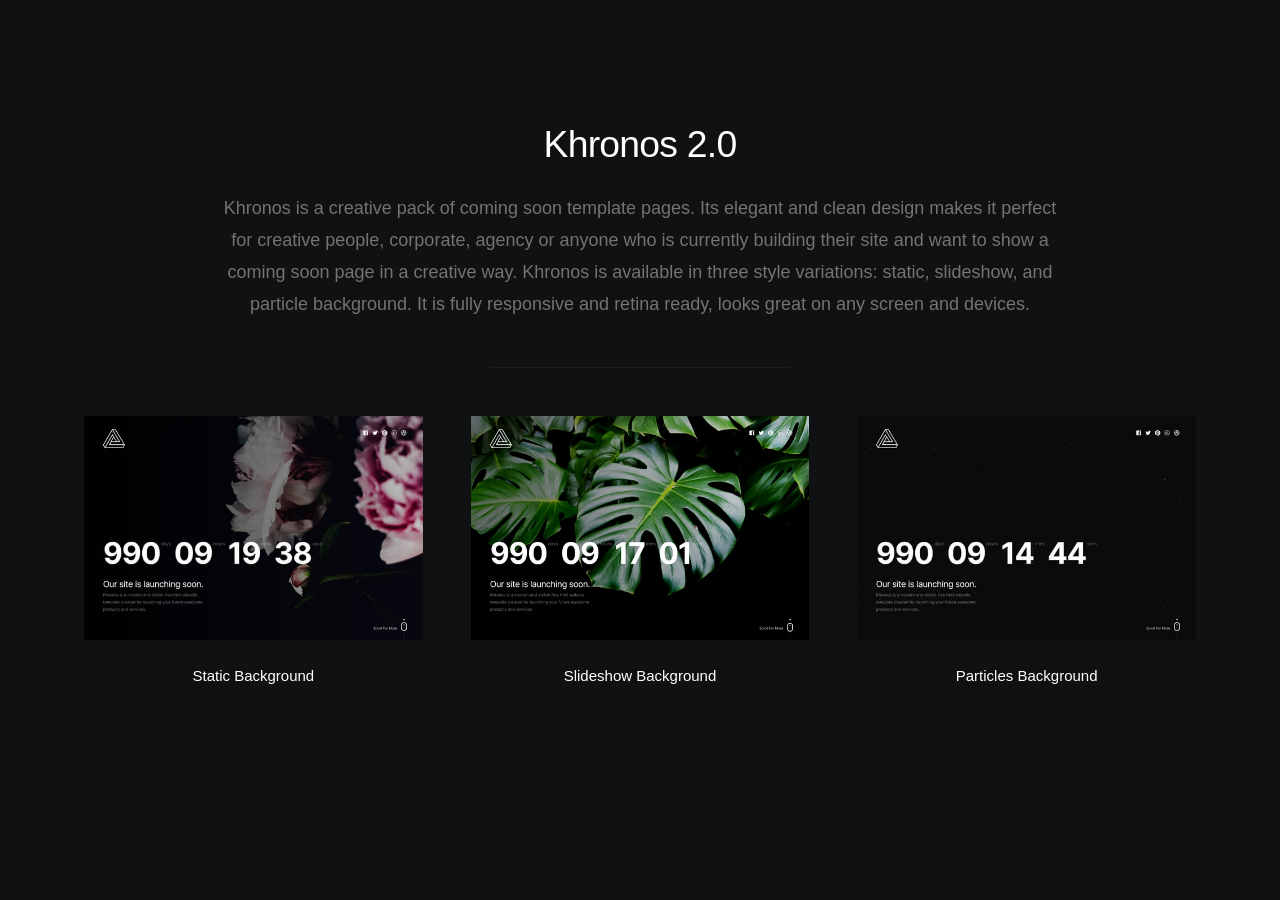
==== public/index.html @ 5540d941 "v0.1" ====
<!DOCTYPE html>
<html lang="en" class="no-js" >
<head>

    <!--- basic page needs
    ================================================== -->
    <meta charset="utf-8">
    <meta name="viewport" content="width=device-width, initial-scale=1">
    <title>Khronos 2.0 - Demo</title>

    <script>
        document.documentElement.classList.remove('no-js');
        document.documentElement.classList.add('js');
    </script>

    <!-- CSS
    ================================================== -->
    <link rel="stylesheet" href="css/demo.css">

    <!-- favicons
    ================================================== -->
    <link rel="apple-touch-icon" sizes="180x180" href="apple-touch-icon.png">
    <link rel="icon" type="image/png" sizes="32x32" href="favicon-32x32.png">
    <link rel="icon" type="image/png" sizes="16x16" href="favicon-16x16.png">
    <link rel="manifest" href="site.webmanifest">

</head>

<body id="top">


    <!-- preloader
    ================================================== -->
    <div id="preloader">
        <div id="loader"></div>
    </div>


    <!-- header 
    ================================================== -->
    <header>
        <div class="row">
            <div class="column lg-12 text-center">

                <h1>Khronos 2.0</h1>

                <p class="lead">
                Khronos is a creative pack of coming soon template pages. Its elegant and clean design makes it
                perfect for creative people, corporate, agency or anyone who is currently building their
                site and want to show a coming soon page in a creative way. Khronos is available in three style 
                variations: static, slideshow, and particle background. It is fully responsive and retina ready, 
                looks great on any screen and devices.
                </p>

            </div>
        </div>
    </header> <!-- end header -->


    <!-- main content
    ================================================== -->
    <main>
        <div class="row block-lg-one-third block-md-one-half block-tab-whole">
           
            <div class="column entry">
                <div class="entry__thumb">
                    <a href="index-static.html" title="static background">
                        <img src="images/demo/khronos-static.jpg" srcset="images/demo/khronos-static.jpg 1x, images/demo/khronos-static@2x.jpg 2x" alt="">
                    </a>
                </div>
                <div class="entry__title">
                    <h3>Static Background</h3>
                </div>
            </div>

            <div class="column entry">
                <div class="entry__thumb">
                    <a href="index-slides.html" title="slideshow background">
                        <img src="images/demo/khronos-slides.jpg" srcset="images/demo/khronos-slides.jpg 1x, images/demo/khronos-slides@2x.jpg 2x" alt="">
                    </a>
                </div>
                <div class="entry__title">
                    <h3>Slideshow Background</h3>
                </div>
            </div>

            <div class="column entry">
                <div class="entry__thumb">
                    <a href="index-particles.html" title="particles background">
                        <img src="images/demo/khronos-particles.jpg" srcset="images/demo/khronos-particles.jpg 1x, images/demo/khronos-particles@2x.jpg 2x" alt="">
                    </a>
                </div>
                <div class="entry__title">
                    <h3>Particles Background</h3>
                </div>
            </div>
            
        </div>
    </main> <!--  end main -->

    <!-- Java Script
    ================================================== -->
    <script>
        
        (function(html) {

            'use strict';

            html.className = html.className.replace(/\bno-js\b/g, '') + 'js';

            const body = document.querySelector('body');
            const preloader = document.querySelector('#preloader');

            if (!preloader) return;

            window.addEventListener('load', function() {

                body.classList.remove('ss-preload');
                body.classList.add('ss-loaded');

                preloader.addEventListener('transitionend', function afterTransition(e) {
                    if (e.target.matches('#preloader'))  {
                        body.classList.add('ss-show');
                        e.target.style.display = 'none';
                        preloader.removeEventListener(e.type, afterTransition);
                    }
                });

            });

        })(document.documentElement);
    
    </script>

</body>

</html>
---- public/css/demo.css ----
/* =================================================================== 
 * Khronos Demo Stylesheet
 * Template Ver. 2.0.0
 * 07-03-2021
 *
 * ------------------------------------------------------------------- */


/* ===================================================================
 * # SETTINGS
 *
 *
 * ------------------------------------------------------------------- */

/* ------------------------------------------------------------------- 
 * ## fonts 
 * ------------------------------------------------------------------- */
@import url("https  ://fonts.googleapis.com/css2?family=Inter:wght@300;400;500;600;700&display=swap");

:root {

    --font-1    : "Inter", sans-serif;

    /* monospace
    */
    --font-mono : Consolas, "Andale Mono", Courier, "Courier New", monospace;
}

/* ------------------------------------------------------------------- 
 * ## colors
 * ------------------------------------------------------------------- */
:root {

    /* color-1(#034E4A)
     * color-2(#A33B20)
     */
    --color-1                       : hsla(177, 93%, 16%, 1);
    --color-2                       : hsla(12, 67%, 38%, 1);

    /* theme color variations
     */
    --color-1-lighter               : hsla(177, 93%, 36%, 1);
    --color-1-light                 : hsla(177, 93%, 26%, 1);
    --color-1-dark                  : hsla(177, 93%, 10%, 1);
    --color-1-darker                : hsla(177, 93%, 5%, 1);
    --color-2-lighter               : hsla(12, 67%, 58%, 1);
    --color-2-light                 : hsla(12, 67%, 48%, 1);
    --color-2-dark                  : hsla(12, 67%, 28%, 1);
    --color-2-darker                : hsla(12, 67%, 18%, 1);

    /* feedback colors
     * color-error(#ffd1d2), color-success(#c8e675), 
     * color-info(#d7ecfb), color-notice(#fff099)
     */
    --color-error                   : hsla(359, 100%, 91%, 1);
    --color-success                 : hsla(76, 69%, 68%, 1);
    --color-info                    : hsla(205, 82%, 91%, 1);
    --color-notice                  : hsla(51, 100%, 80%, 1);
    --color-error-content           : hsla(359, 50%, 50%, 1);
    --color-success-content         : hsla(76, 29%, 28%, 1);
    --color-info-content            : hsla(205, 32%, 31%, 1);
    --color-notice-content          : hsla(51, 30%, 30%, 1);

    /* shades 
     * generated using 
     * Tint & Shade Generator 
     * (https://maketintsandshades.com/)
     */
    --color-black                   : #000000;
    --color-gray-19                 : #020202;
    --color-gray-18                 : #040404;
    --color-gray-17                 : #060607;
    --color-gray-16                 : #080809;
    --color-gray-15                 : #0a0b0b;
    --color-gray-14                 : #0c0d0d;
    --color-gray-13                 : #0e0f0f;
    --color-gray-12                 : #101112;
    --color-gray-11                 : #121314;
    --color-gray-10                 : #141516;
    --color-gray-9                  : #2c2c2d;
    --color-gray-8                  : #434445;
    --color-gray-7                  : #5b5b5c;
    --color-gray-6                  : #727373;
    --color-gray-5                  : #8a8a8b;
    --color-gray-4                  : #a1a1a2;
    --color-gray-3                  : #b9b9b9;
    --color-gray-2                  : #d0d0d0;
    --color-gray-1                  : #e8e8e8;
    --color-white                   : #ffffff;

    /* text
     */
    --color-text                    : var(--color-gray-12);
    --color-text-dark               : var(--color-black);
    --color-text-light              : var(--color-gray-8);
    --color-placeholder             : var(--color-gray-7);

    /* buttons
     */
    --color-btn                     : var(--color-gray-1);
    --color-btn-text                : var(--color-black);
    --color-btn-hover               : var(--color-gray-2);
    --color-btn-hover-text          : var(--color-black);
    --color-btn-primary             : var(--color-1);
    --color-btn-primary-text        : var(--color-white);
    --color-btn-primary-hover       : var(--color-black);
    --color-btn-primary-hover-text  : var(--color-white);
    --color-btn-stroke              : var(--color-black);
    --color-btn-stroke-text         : var(--color-black);
    --color-btn-stroke-hover        : var(--color-black);
    --color-btn-stroke-hover-text   : var(--color-white);

    /* preloader
     */
    --color-preloader-bg            : var(--color-gray-12);
    --color-loader                  : white;
    --color-loader-light            : rgba(255, 255, 255, 0.1);

    /* others
     */
    --color-body                    : var(--color-white);
    --color-border                  : rgba(0, 0, 0, .08);
    --border-radius                 : 3px;
}

/* ------------------------------------------------------------------- 
 * ## spacing and typescale
 * ------------------------------------------------------------------- */
:root {

    /* spacing
     * base font size: 18px 
     * vertical space unit : 32px
     */
    --base-size         : 62.5%;
    --multiplier        : 1;
    --base-font-size    : calc(1.8rem * var(--multiplier));
    --space             : calc(3.2rem * var(--multiplier));

    /* vertical spacing 
     */
    --vspace-0_125      : calc(0.125 * var(--space));
    --vspace-0_25       : calc(0.25 * var(--space));
    --vspace-0_375      : calc(0.375 * var(--space));
    --vspace-0_5        : calc(0.5 * var(--space));
    --vspace-0_625      : calc(0.625 * var(--space));
    --vspace-0_75       : calc(0.75 * var(--space));
    --vspace-0_875      : calc(0.875 * var(--space));
    --vspace-1          : calc(var(--space));
    --vspace-1_25       : calc(1.25 * var(--space));
    --vspace-1_5        : calc(1.5 * var(--space));
    --vspace-1_75       : calc(1.75 * var(--space));
    --vspace-2          : calc(2 * var(--space));
    --vspace-2_5        : calc(2.5 * var(--space));
    --vspace-3          : calc(3 * var(--space));
    --vspace-3_5        : calc(3.5 * var(--space));
    --vspace-4          : calc(4 * var(--space));
    --vspace-4_5        : calc(4.5 * var(--space));
    --vspace-5          : calc(5 * var(--space));

    /* type scale
     * ratio 1          :2 | base: 18px
     * -------------------------------------------------------
     *
     * --text-display-3 = (77.40px)
     * --text-display-2 = (64.50px)
     * --text-display-1 = (53.75px)
     * --text-xxxl      = (44.79px)
     * --text-xxl       = (37.32px)
     * --text-xl        = (31.10px)
     * --text-lg        = (25.92px)
     * --text-md        = (21.60px)
     * --text-size      = (18.00px) BASE
     * --text-sm        = (15.00px)
     * --text-xs        = (12.50px)
     *
     * ---------------------------------------------------------
     */
    --text-scale-ratio  : 1.2;
    --text-size         : var(--base-font-size);
    --text-xs           : calc((var(--text-size) / var(--text-scale-ratio)) / var(--text-scale-ratio));
    --text-sm           : calc(var(--text-xs) * var(--text-scale-ratio));
    --text-md           : calc(var(--text-sm) * var(--text-scale-ratio) * var(--text-scale-ratio));
    --text-lg           : calc(var(--text-md) * var(--text-scale-ratio));
    --text-xl           : calc(var(--text-lg) * var(--text-scale-ratio));
    --text-xxl          : calc(var(--text-xl) * var(--text-scale-ratio));
    --text-xxxl         : calc(var(--text-xxl) * var(--text-scale-ratio));
    --text-display-1    : calc(var(--text-xxxl) * var(--text-scale-ratio));
    --text-display-2    : calc(var(--text-display-1) * var(--text-scale-ratio));
    --text-display-3    : calc(var(--text-display-2) * var(--text-scale-ratio));

    /* default button height
     */
    --vspace-btn        : var(--vspace-2);
}

/* on mobile devices below 600px, change the value of '--multiplier' 
 * to adjust the values of base font size and vertical space unit.
 */
@media screen and (max-width: 600px) {
    :root {
        --multiplier : .9375;
    }
}

/* ------------------------------------------------------------------- 
 * ## grid variables
 * ------------------------------------------------------------------- */
:root {
    /* widths for rows and containers
     */
    --width-full     : 100%;
    --width-max      : 1200px;
    --width-wide     : 1400px;
    --width-wider    : 1600px;
    --width-widest   : 1800px;
    --width-narrow   : 1000px;
    --width-narrower : 800px;
    --width-grid-max : var(--width-max);
    /* gutter
     */
    --gutter         : 2.4rem;
}

/* on medium screen devices
 */
@media screen and (max-width: 1200px) {
    :root {
        --gutter : 2rem;
    }
}

/* on mobile devices
 */
@media screen and (max-width: 600px) {
    :root {
        --gutter : 1rem;
    }
}

/* ====================================================================
 * # NORMALIZE
 *
 *
 * --------------------------------------------------------------------
 * normalize.css v8.0.1 | MIT License |
 * github.com/necolas/normalize.css
 * -------------------------------------------------------------------- */
html {
    line-height              : 1.15;
    -webkit-text-size-adjust : 100%;
}

body {
    margin : 0;
}

main {
    display : block;
}

h1 {
    font-size : 2em;
    margin    : 0.67em 0;
}

hr {
    box-sizing : content-box;
    height     : 0;
    overflow   : visible;
}

pre {
    font-family : monospace, monospace;
    font-size   : 1em;
}

a {
    background-color : transparent;
}

abbr[title] {
    border-bottom   : none;
    text-decoration : underline;
    text-decoration : underline dotted;
}

b,
strong {
    font-weight : bolder;
}

code,
kbd,
samp {
    font-family : monospace, monospace;
    font-size   : 1em;
}

small {
    font-size : 80%;
}

sub,
sup {
    font-size      : 75%;
    line-height    : 0;
    position       : relative;
    vertical-align : baseline;
}

sub {
    bottom : -0.25em;
}

sup {
    top : -0.5em;
}

img {
    border-style : none;
}

button,
input,
optgroup,
select,
textarea {
    font-family : inherit;
    font-size   : 100%;
    line-height : 1.15;
    margin      : 0;
}

button,
input {
    overflow : visible;
}

button,
select {
    text-transform : none;
}

button,
[type="button"],
[type="reset"],
[type="submit"] {
    -webkit-appearance : button;
}

button::-moz-focus-inner,
[type="button"]::-moz-focus-inner,
[type="reset"]::-moz-focus-inner,
[type="submit"]::-moz-focus-inner {
    border-style : none;
    padding      : 0;
}

button:-moz-focusring,
[type="button"]:-moz-focusring,
[type="reset"]:-moz-focusring,
[type="submit"]:-moz-focusring {
    outline : 1px dotted ButtonText;
}

fieldset {
    padding : 0.35em 0.75em 0.625em;
}

legend {
    box-sizing  : border-box;
    color       : inherit;
    display     : table;
    max-width   : 100%;
    padding     : 0;
    white-space : normal;
}

progress {
    vertical-align : baseline;
}

textarea {
    overflow : auto;
}

[type="checkbox"],
[type="radio"] {
    box-sizing : border-box;
    padding    : 0;
}

[type="number"]::-webkit-inner-spin-button,
[type="number"]::-webkit-outer-spin-button {
    height : auto;
}

[type="search"] {
    -webkit-appearance : textfield;
    outline-offset     : -2px;
}

[type="search"]::-webkit-search-decoration {
    -webkit-appearance : none;
}

::-webkit-file-upload-button {
    -webkit-appearance : button;
    font               : inherit;
}

details {
    display : block;
}

summary {
    display : list-item;
}

template {
    display : none;
}

[hidden] {
    display : none;
}



/* ===================================================================
 * # BASE SETUP
 *
 *
 * ------------------------------------------------------------------- */
html {
    font-size  : var(--base-size);
    box-sizing : border-box;
}

*,
*::before,
*::after {
    box-sizing : inherit;
}

html,
body {
    height : 100%;
}

body {
    background-color            : var(--color-body);
    -webkit-overflow-scrolling  : touch;
    -webkit-text-size-adjust    : 100%;
    -webkit-tap-highlight-color : rgba(0, 0, 0, 0);
    -webkit-font-smoothing      : antialiased;
    -moz-osx-font-smoothing     : grayscale;
}

p {
    font-size      : inherit;
    text-rendering : optimizeLegibility;
}

a {
    text-decoration : none;
}

svg,
img,
video {
    max-width : 100%;
    height    : auto;
}

pre {
    overflow : auto;
}

div,
dl,
dt,
dd,
ul,
ol,
li,
h1,
h2,
h3,
h4,
h5,
h6,
pre,
form,
p,
blockquote,
th,
td {
    margin  : 0;
    padding : 0;
}

input[type="email"],
input[type="number"],
input[type="search"],
input[type="text"],
input[type="tel"],
input[type="url"],
input[type="password"],
textarea {
    -webkit-appearance : none;
    -moz-appearance    : none;
    appearance         : none;
}



/* ===================================================================
 * # GRID v4.0.0
 *
 *
 *   -----------------------------------------------------------------
 * - Grid breakpoints are based on MAXIMUM WIDTH media queries, 
 *   meaning they apply to that one breakpoint and ALL THOSE BELOW IT.
 * - Grid columns without a specified width will automatically layout 
 *   as equal width columns.
 *
 * - BLOCK GRID columns(columns inside BLOCK GRID containers) are 
 *   equally-sized columns define at parent/row level. 
 *   A BLOCK GRID container's class attribute value begins with "block-".
 *
 * ------------------------------------------------------------------- */
/* row 
 */
.row {
    width     : 92%;
    max-width : var(--width-grid-max);
    margin    : 0 auto;
    display   : flex;
    flex-flow : row wrap;
}

.row .row {
    width        : auto;
    max-width    : none;
    margin-left  : calc(var(--gutter) * -1);
    margin-right : calc(var(--gutter) * -1);
}

/* column
 */
.column {
    display : block;
    flex    : 1 1 0%;
    padding : 0 var(--gutter);
}

.collapse>.column,
.column.collapse {
    padding : 0;
}

/* row utility classes
 */
.row.row-wrap {
    flex-wrap : wrap;
}

.row.row-nowrap {
    flex-wrap : nowrap;
}

.row.row-y-top {
    align-items : flex-start;
}

.row.row-y-bottom {
    align-items : flex-end;
}

.row.row-y-center {
    align-items : center;
}

.row.row-stretch {
    align-items : stretch;
}

.row.row-baseline {
    align-items : baseline;
}

.row.row-x-left {
    justify-content : flex-start;
}

.row.row-x-right {
    justify-content : flex-end;
}

.row.row-x-center {
    justify-content : center;
}

/* --------------------------------------------------------------------
 * ## large screen devices 
 * -------------------------------------------------------------------- */
.lg-1 {
    flex  : none;
    width : 8.33333%;
}

.lg-2 {
    flex  : none;
    width : 16.66667%;
}

.lg-3 {
    flex  : none;
    width : 25%;
}

.lg-4 {
    flex  : none;
    width : 33.33333%;
}

.lg-5 {
    flex  : none;
    width : 41.66667%;
}

.lg-6 {
    flex  : none;
    width : 50%;
}

.lg-7 {
    flex  : none;
    width : 58.33333%;
}

.lg-8 {
    flex  : none;
    width : 66.66667%;
}

.lg-9 {
    flex  : none;
    width : 75%;
}

.lg-10 {
    flex  : none;
    width : 83.33333%;
}

.lg-11 {
    flex  : none;
    width : 91.66667%;
}

.lg-12 {
    flex  : none;
    width : 100%;
}

.block-lg-one-eight>.column {
    flex  : none;
    width : 12.5%;
}

.block-lg-one-sixth>.column {
    flex  : none;
    width : 16.66667%;
}

.block-lg-one-fifth>.column {
    flex  : none;
    width : 20%;
}

.block-lg-one-fourth>.column {
    flex  : none;
    width : 25%;
}

.block-lg-one-third>.column {
    flex  : none;
    width : 33.33333%;
}

.block-lg-one-half>.column {
    flex  : none;
    width : 50%;
}

.block-lg-whole>.column {
    flex  : none;
    width : 100%;
}

/* --------------------------------------------------------------------
 * ## medium screen devices 
 * -------------------------------------------------------------------- */
@media screen and (max-width: 1200px) {
    .md-1 {
        flex  : none;
        width : 8.33333%;
    }

    .md-2 {
        flex  : none;
        width : 16.66667%;
    }

    .md-3 {
        flex  : none;
        width : 25%;
    }

    .md-4 {
        flex  : none;
        width : 33.33333%;
    }

    .md-5 {
        flex  : none;
        width : 41.66667%;
    }

    .md-6 {
        flex  : none;
        width : 50%;
    }

    .md-7 {
        flex  : none;
        width : 58.33333%;
    }

    .md-8 {
        flex  : none;
        width : 66.66667%;
    }

    .md-9 {
        flex  : none;
        width : 75%;
    }

    .md-10 {
        flex  : none;
        width : 83.33333%;
    }

    .md-11 {
        flex  : none;
        width : 91.66667%;
    }

    .md-12 {
        flex  : none;
        width : 100%;
    }

    .block-md-one-eight>.column {
        flex  : none;
        width : 12.5%;
    }

    .block-md-one-sixth>.column {
        flex  : none;
        width : 16.66667%;
    }

    .block-md-one-fifth>.column {
        flex  : none;
        width : 20%;
    }

    .block-md-one-fourth>.column {
        flex  : none;
        width : 25%;
    }

    .block-md-one-third>.column {
        flex  : none;
        width : 33.33333%;
    }

    .block-md-one-half>.column {
        flex  : none;
        width : 50%;
    }

    .block-md-whole>.column {
        flex  : none;
        width : 100%;
    }

    .hide-on-md {
        display : none;
    }
}

/* --------------------------------------------------------------------
 * ## tablet devices 
 * -------------------------------------------------------------------- */
@media screen and (max-width: 800px) {
    .tab-1 {
        flex  : none;
        width : 8.33333%;
    }

    .tab-2 {
        flex  : none;
        width : 16.66667%;
    }

    .tab-3 {
        flex  : none;
        width : 25%;
    }

    .tab-4 {
        flex  : none;
        width : 33.33333%;
    }

    .tab-5 {
        flex  : none;
        width : 41.66667%;
    }

    .tab-6 {
        flex  : none;
        width : 50%;
    }

    .tab-7 {
        flex  : none;
        width : 58.33333%;
    }

    .tab-8 {
        flex  : none;
        width : 66.66667%;
    }

    .tab-9 {
        flex  : none;
        width : 75%;
    }

    .tab-10 {
        flex  : none;
        width : 83.33333%;
    }

    .tab-11 {
        flex  : none;
        width : 91.66667%;
    }

    .tab-12 {
        flex  : none;
        width : 100%;
    }

    .block-tab-one-eight>.column {
        flex  : none;
        width : 12.5%;
    }

    .block-tab-one-sixth>.column {
        flex  : none;
        width : 16.66667%;
    }

    .block-tab-one-fifth>.column {
        flex  : none;
        width : 20%;
    }

    .block-tab-one-fourth>.column {
        flex  : none;
        width : 25%;
    }

    .block-tab-one-third>.column {
        flex  : none;
        width : 33.33333%;
    }

    .block-tab-one-half>.column {
        flex  : none;
        width : 50%;
    }

    .block-tab-whole>.column {
        flex  : none;
        width : 100%;
    }

    .hide-on-tab {
        display : none;
    }
}

/* --------------------------------------------------------------------
 * ## mobile devices 
 * -------------------------------------------------------------------- */
@media screen and (max-width: 600px) {
    .row {
        width         : 100%;
        padding-left  : 6vw;
        padding-right : 6vw;
    }

    .row .row {
        padding-left  : 0;
        padding-right : 0;
    }

    .mob-1 {
        flex  : none;
        width : 8.33333%;
    }

    .mob-2 {
        flex  : none;
        width : 16.66667%;
    }

    .mob-3 {
        flex  : none;
        width : 25%;
    }

    .mob-4 {
        flex  : none;
        width : 33.33333%;
    }

    .mob-5 {
        flex  : none;
        width : 41.66667%;
    }

    .mob-6 {
        flex  : none;
        width : 50%;
    }

    .mob-7 {
        flex  : none;
        width : 58.33333%;
    }

    .mob-8 {
        flex  : none;
        width : 66.66667%;
    }

    .mob-9 {
        flex  : none;
        width : 75%;
    }

    .mob-10 {
        flex  : none;
        width : 83.33333%;
    }

    .mob-11 {
        flex  : none;
        width : 91.66667%;
    }

    .mob-12 {
        flex  : none;
        width : 100%;
    }

    .block-mob-one-eight>.column {
        flex  : none;
        width : 12.5%;
    }

    .block-mob-one-sixth>.column {
        flex  : none;
        width : 16.66667%;
    }

    .block-mob-one-fifth>.column {
        flex  : none;
        width : 20%;
    }

    .block-mob-one-fourth>.column {
        flex  : none;
        width : 25%;
    }

    .block-mob-one-third>.column {
        flex  : none;
        width : 33.33333%;
    }

    .block-mob-one-half>.column {
        flex  : none;
        width : 50%;
    }

    .block-mob-whole>.column {
        flex  : none;
        width : 100%;
    }

    .hide-on-mob {
        display : none;
    }
}

/* --------------------------------------------------------------------
 * ## small screen devices 
 * --------------------------------------------------------------------*/

/* stack columns on small screen devices
 */
@media screen and (max-width: 400px) {
    .row .row {
        margin-left  : 0;
        margin-right : 0;
    }

    .block-stack>.column,
    .column {
        flex         : none;
        width        : 100%;
        margin-left  : 0;
        margin-right : 0;
        padding      : 0;
    }

    .hide-on-sm {
        display : none;
    }
}

/* --------------------------------------------------------------------
 * ## additional column stackpoints 
 * -------------------------------------------------------------------- */
@media screen and (max-width: 1000px) {

    .stack-on-1000,
    .block-stack-on-1000>.column {
        flex         : none;
        width        : 100%;
        margin-left  : 0;
        margin-right : 0;
    }
}

@media screen and (max-width: 700px) {

    .stack-on-700,
    .block-stack-on-700>.column {
        flex         : none;
        width        : 100%;
        margin-left  : 0;
        margin-right : 0;
    }
}

@media screen and (max-width: 550px) {

    .stack-on-550,
    .block-stack-on-550>.column {
        flex         : none;
        width        : 100%;
        margin-left  : 0;
        margin-right : 0;
    }
}



/* ===================================================================
 * # UTILITY CLASSES
 *
 *
 * ------------------------------------------------------------------- */

/* flex item alignment classes
 */
.u-flexitem-center {
    margin     : auto;
    align-self : center;
}

.u-flexitem-left {
    margin-right : auto;
    align-self   : center;
}

.u-flexitem-right {
    margin-left : auto;
    align-self  : center;
}

.u-flexitem-x-center {
    margin-right : auto;
    margin-left  : auto;
}

.u-flexitem-x-left {
    margin-right : auto;
}

.u-flexitem-x-right {
    margin-left : auto;
}

.u-flexitem-y-center {
    align-self : center;
}

.u-flexitem-y-top {
    align-self : flex-start;
}

.u-flexitem-y-bottom {
    align-self : flex-end;
}

/* misc helper classes
 */
.u-clearfix:after {
    content : "";
    display : table;
    clear   : both;
}

.u-hidden {
    display : none;
}

.u-invisible {
    visibility : hidden;
}

.u-antialiased {
    -webkit-font-smoothing  : antialiased;
    -moz-osx-font-smoothing : grayscale;
}

.u-overflow-hidden {
    overflow : hidden;
}

.u-remove-top {
    margin-top : 0;
}

.u-remove-bottom {
    margin-bottom : 0;
}

.u-add-half-bottom {
    margin-bottom : var(--vspace-0_5);
}

.u-add-bottom {
    margin-bottom : var(--vspace-1);
}

.u-no-border {
    border : none;
}

.u-fullwidth {
    width : 100%;
}

.u-pull-left {
    float : left;
}

.u-pull-right {
    float : right;
}



/* =================================================================== 
 * # PRELOADER
 * 
 * 
 * -------------------------------------------------------------------
 * - markup:
 *
 * <div id="preloader">
 *    <div id="loader"></div>
 * </div>
 *
 * ------------------------------------------------------------------- */
#preloader {
    position        : fixed;
    display         : flex;
    flex-flow       : row wrap;
    justify-content : center;
    align-items     : center;
    background      : var(--color-preloader-bg);
    z-index         : 500;
    height          : 100vh;
    width           : 100%;
    opacity         : 1;
    pointer-events  : none;
}

.no-js #preloader {
    display : none;
}

#loader {
    width   : var(--vspace-1_5);
    height  : var(--vspace-1_5);
    padding : 0;
    opacity : 1;
}

#loader::before {
    content           : "";
    border-top        : 4px solid var(--color-loader-light);
    border-right      : 4px solid var(--color-loader-light);
    border-bottom     : 4px solid var(--color-loader-light);
    border-left       : 4px solid var(--color-loader);
    -webkit-animation : load 1.1s infinite linear;
    animation         : load 1.1s infinite linear;
    display           : block;
    border-radius     : 50%;
    width             : 100%;
    height            : 100%;
}

@-webkit-keyframes load {
    0% {
        -webkit-transform : rotate(0deg);
        transform         : rotate(0deg);
    }

    100% {
        -webkit-transform : rotate(360deg);
        transform         : rotate(360deg);
    }
}

@keyframes load {
    0% {
        transform : rotate(0deg);
    }

    100% {
        transform : rotate(360deg);
    }
}

/* ------------------------------------------------------------------- 
 * ## page loaded
 * ------------------------------------------------------------------- */
.ss-loaded #preloader {
    opacity    : 0;
    visibility : hidden;
    transition : all .6s .9s ease-in-out;
}

.ss-loaded #preloader #loader {
    opacity    : 0;
    transition : opacity .6s ease-in-out;
}



/* ===================================================================
 * # TYPOGRAPHY
 *
 *
 * ------------------------------------------------------------------- */
body {
    font-family      : var(--font-1);
    font-size        : var(--base-font-size);
    font-weight      : 400;
    line-height      : var(--vspace-1);
    background-color : var(--color-preloader-bg);
    color            : var(--color-gray-6);
}

/* links
 */
a {
    color      : white;
    transition : all 0.3s ease-in-out;
}

a:focus,
a:hover,
a:active {
    color : var(--color-3-light);
}

a:hover,
a:active {
    outline : 0;
}

/* headings
 */
h1,
h2,
h3,
h4,
h5,
h6,
.h1,
.h2,
.h3,
.h4,
.h5,
.h6 {
    font-family            : var(--font-1);
    font-weight            : 500;
    color                  : white;
    font-variant-ligatures : common-ligatures;
    text-rendering         : optimizeLegibility;
}

h1,
.h1 {
    margin-top    : var(--vspace-2_5);
    margin-bottom : var(--vspace-0_75);
}

h2,
.h2,
h3,
.h3,
h4,
.h4 {
    margin-top    : var(--vspace-2);
    margin-bottom : var(--vspace-0_5);
}

h5,
.h5,
h6,
.h6 {
    margin-top    : var(--vspace-1_5);
    margin-bottom : var(--vspace-0_5);
}

h1,
.h1 {
    font-size      : var(--text-display-1);
    line-height    : var(--vspace-2);
    letter-spacing : -.02em;
}

@media screen and (max-width: 500px) {

    h1,
    .h1 {
        font-size   : var(--text-xxxl);
        line-height : calc(1.625 * var(--space));
    }
}

h2,
.h2 {
    font-size      : var(--text-xxl);
    line-height    : var(--vspace-1_5);
    letter-spacing : -.02em;
}

h3,
.h3 {
    font-size   : var(--text-xl);
    line-height : var(--vspace-1_25);
}

h4,
.h4 {
    font-size   : var(--text-lg);
    line-height : var(--vspace-1);
}

h5,
.h5 {
    font-size   : var(--text-md);
    line-height : var(--vspace-0_875);
}

h6,
.h6 {
    font-family    : var(--font-1);
    font-size      : var(--text-sm);
    line-height    : var(--vspace-0_75);
    text-transform : uppercase;
    letter-spacing : .35rem;
}

/* emphasis, italic,
 * strong, bold and small text
 */
em,
i,
strong,
b {
    font-size   : inherit;
    line-height : inherit;
}

em,
i {
    font-style : italic;
}

strong,
b {
    font-weight : 600;
}

small {
    font-size   : 75%;
    font-weight : 400;
    line-height : var(--vspace-0_5);
}



/* ===================================================================
 * #LAYOUT
 *
 *
 * ------------------------------------------------------------------- */

/* header
 */
header {
    padding       : var(--vspace-1_25) 0 var(--vspace-1_5);
    margin-bottom : var(--vspace-1_5);
    text-align    : center;
    position      : relative;
}

header::after {
    content    : "";
    width      : 300px;
    height     : 1px;
    background : rgba(255, 255, 255, 0.05);
    transform  : translateX(-50%);
    position   : absolute;
    bottom     : 0;
    left       : 50%;
}

header .row {
    max-width : 900px;
}

@media screen and (max-width: 1200px) {
    header .row {
        max-width : 700px;
    }
}

header h1 {
    font-family   : var(--font-3);
    font-size     : var(--text-xxl);
    line-height   : var(--vspace-1_5);
    margin-bottom : var(--vspace-0_75);
}

/* responsive:
 * header 
 */
@media screen and (max-width: 600px) {
    header::after {
        width : 150px;
    }

    header h1 {
        font-size   : var(--text-xl);
        line-height : var(--vspace-1_25);
    }
}

/* main
 */
main {
    text-align     : center;
    padding-bottom : var(--vspace-2_5);
}

main .row {
    max-width : 1160px;
}

main .column {
    margin-bottom : var(--vspace-1);
}

main .entry__thumb {
    position : relative;
    overflow : hidden;
}

main .entry__thumb a {
    display : block;
}

main .entry__thumb a img {
    vertical-align : bottom;
}

main .entry__thumb a::before {
    z-index    : 1;
    content    : "";
    display    : block;
    background : rgba(0, 0, 0, 0.8);
    opacity    : 0;
    visibility : hidden;
    position   : absolute;
    top        : 0;
    left       : 0;
    right      : 0;
    bottom     : 0;
    width      : 100%;
    height     : 100%;
    transition : all .3s;
}

main .entry__thumb a::after {
    content        : "...";
    font-family    : var(--font-1);
    font-weight    : 300;
    font-size      : var(--text-md);
    z-index        : 1;
    display        : block;
    height         : 30px;
    width          : 30px;
    letter-spacing : -1px;
    line-height    : 30px;
    margin-left    : -15px;
    margin-top     : -30px;
    position       : absolute;
    left           : 50%;
    top            : 50%;
    text-align     : center;
    color          : white;
    opacity        : 0;
    visibility     : hidden;
    transform      : scale(0.5);
    transition     : all .3s;
}

main .entry__thumb:hover a::before {
    opacity    : 1;
    visibility : visible;
}

main .entry__thumb:hover a::after {
    opacity    : 1;
    visibility : visible;
    transform  : scale(1);
}

main .entry__title {
    padding-top : var(--vspace-0_75);
}

main .entry__title h3 {
    font-size   : var(--text-sm);
    line-height : var(--vspace-0_75);
    margin-top  : 0;
}

/* responsive:
 * main
 */
@media screen and (max-width: 1200px) {
    main .row {
        max-width : 900px;
    }
}

@media screen and (max-width: 800px) {
    main .row {
        max-width : 500px;
    }
}
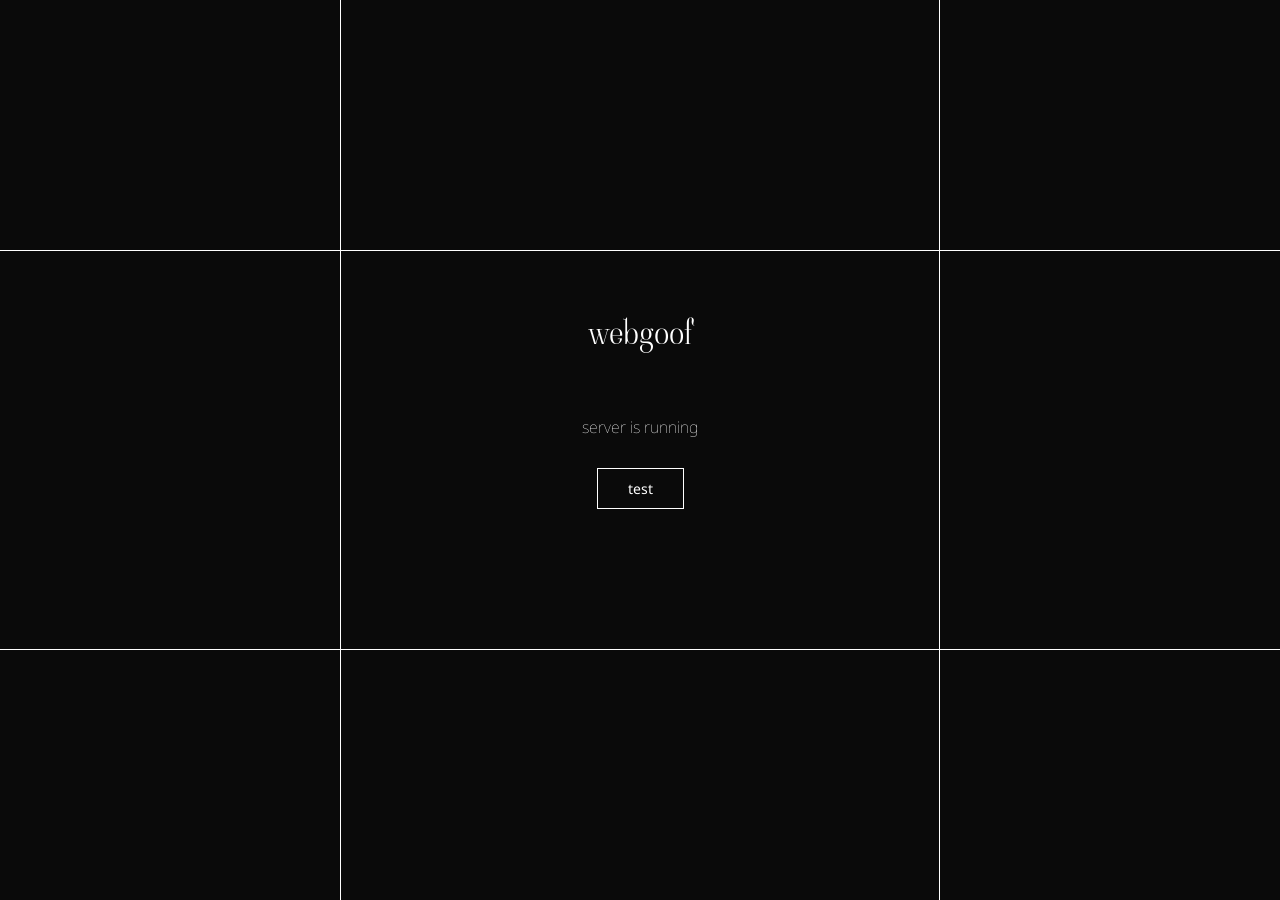
==== commit 6f87b57d: "use actually non-copyrighted material" ====
--- a/public/index.html
+++ b/public/index.html
@@ -1,137 +1,30 @@
 <!DOCTYPE html>
-<html lang="en" class="no-js" >
+<html lang="en">
+
+<link href="https://fonts.googleapis.com/css2?family=Viaoda+Libre&family=Noto+Sans:wght@300;400&display=swap" rel="stylesheet">
 <head>
-
-    <!--- basic page needs
-    ================================================== -->
-    <meta charset="utf-8">
-    <meta name="viewport" content="width=device-width, initial-scale=1">
-    <title>Khronos 2.0 - Demo</title>
-
-    <script>
-        document.documentElement.classList.remove('no-js');
-        document.documentElement.classList.add('js');
-    </script>
-
-    <!-- CSS
-    ================================================== -->
-    <link rel="stylesheet" href="css/demo.css">
-
-    <!-- favicons
-    ================================================== -->
-    <link rel="apple-touch-icon" sizes="180x180" href="apple-touch-icon.png">
-    <link rel="icon" type="image/png" sizes="32x32" href="favicon-32x32.png">
-    <link rel="icon" type="image/png" sizes="16x16" href="favicon-16x16.png">
-    <link rel="manifest" href="site.webmanifest">
-
+    <meta charset="UTF-8">
+    <meta name="viewport" content="width=device-width, initial-scale=1.0">
+    <title>webgoof</title>
+    <link rel="stylesheet" href="css/style.css">
 </head>
-
-<body id="top">
-
-
-    <!-- preloader
-    ================================================== -->
-    <div id="preloader">
-        <div id="loader"></div>
+<body>
+    <div class="page">
+        <header>
+            <h1>webgoof</h1>
+        </header>
+        <main>
+            <p>server is running</p>
+            <button id="testBtn">test</button>
+            <p id="message"></p>
+        </main>
     </div>
-
-
-    <!-- header 
-    ================================================== -->
-    <header>
-        <div class="row">
-            <div class="column lg-12 text-center">
-
-                <h1>Khronos 2.0</h1>
-
-                <p class="lead">
-                Khronos is a creative pack of coming soon template pages. Its elegant and clean design makes it
-                perfect for creative people, corporate, agency or anyone who is currently building their
-                site and want to show a coming soon page in a creative way. Khronos is available in three style 
-                variations: static, slideshow, and particle background. It is fully responsive and retina ready, 
-                looks great on any screen and devices.
-                </p>
-
-            </div>
-        </div>
-    </header> <!-- end header -->
-
-
-    <!-- main content
-    ================================================== -->
-    <main>
-        <div class="row block-lg-one-third block-md-one-half block-tab-whole">
-           
-            <div class="column entry">
-                <div class="entry__thumb">
-                    <a href="index-static.html" title="static background">
-                        <img src="images/demo/khronos-static.jpg" srcset="images/demo/khronos-static.jpg 1x, images/demo/khronos-static@2x.jpg 2x" alt="">
-                    </a>
-                </div>
-                <div class="entry__title">
-                    <h3>Static Background</h3>
-                </div>
-            </div>
-
-            <div class="column entry">
-                <div class="entry__thumb">
-                    <a href="index-slides.html" title="slideshow background">
-                        <img src="images/demo/khronos-slides.jpg" srcset="images/demo/khronos-slides.jpg 1x, images/demo/khronos-slides@2x.jpg 2x" alt="">
-                    </a>
-                </div>
-                <div class="entry__title">
-                    <h3>Slideshow Background</h3>
-                </div>
-            </div>
-
-            <div class="column entry">
-                <div class="entry__thumb">
-                    <a href="index-particles.html" title="particles background">
-                        <img src="images/demo/khronos-particles.jpg" srcset="images/demo/khronos-particles.jpg 1x, images/demo/khronos-particles@2x.jpg 2x" alt="">
-                    </a>
-                </div>
-                <div class="entry__title">
-                    <h3>Particles Background</h3>
-                </div>
-            </div>
-            
-        </div>
-    </main> <!--  end main -->
-
-    <!-- Java Script
-    ================================================== -->
-    <script>
-        
-        (function(html) {
-
-            'use strict';
-
-            html.className = html.className.replace(/\bno-js\b/g, '') + 'js';
-
-            const body = document.querySelector('body');
-            const preloader = document.querySelector('#preloader');
-
-            if (!preloader) return;
-
-            window.addEventListener('load', function() {
-
-                body.classList.remove('ss-preload');
-                body.classList.add('ss-loaded');
-
-                preloader.addEventListener('transitionend', function afterTransition(e) {
-                    if (e.target.matches('#preloader'))  {
-                        body.classList.add('ss-show');
-                        e.target.style.display = 'none';
-                        preloader.removeEventListener(e.type, afterTransition);
-                    }
-                });
-
-            });
-
-        })(document.documentElement);
-    
-    </script>
-
+    <div class="lines">
+        <div class="line-top"></div>
+        <div class="line-bottom"></div>
+        <div class="line-left"></div>
+        <div class="line-right"></div>
+    </div>
+    <script src="js/main.js"></script>
 </body>
-
 </html>
--- a/public/css/style.css
+++ b/public/css/style.css
@@ -0,0 +1,114 @@
+* {
+    margin: 0;
+    padding: 0;
+    box-sizing: border-box;
+}
+
+body {
+    font-family: 'Noto Sans', sans-serif;
+    background-color: #0a0a0a;
+    color: #fff;
+    min-height: 100vh;
+    display: flex;
+    justify-content: center;
+    align-items: center;
+    position: relative;
+    overflow: hidden;
+}
+
+.page {
+    width: 600px;
+    min-height: 400px;
+    position: relative;
+    padding: 60px;
+    z-index: 1;
+}
+
+.lines {
+    position: fixed;
+    top: 0;
+    left: 0;
+    right: 0;
+    bottom: 0;
+    pointer-events: none;
+}
+
+.line-top,
+.line-bottom {
+    position: absolute;
+    left: 0;
+    right: 0;
+    height: 1px;
+    background-color: #fff;
+}
+
+.line-left,
+.line-right {
+    position: absolute;
+    top: 0;
+    bottom: 0;
+    width: 1px;
+    background-color: #fff;
+}
+
+.line-top {
+    top: calc(50% - 200px);
+}
+
+.line-bottom {
+    bottom: calc(50% - 200px);
+}
+
+.line-left {
+    left: calc(50% - 300px);
+}
+
+.line-right {
+    right: calc(50% - 300px);
+}
+
+header {
+    text-align: center;
+    margin-bottom: 60px;
+}
+
+h1 {
+    font-family: 'Viaoda Libre', serif;
+    font-weight: 400;
+    font-size: 32px;
+    color: #fff;
+}
+
+main {
+    text-align: center;
+}
+
+p {
+    color: #fcfcfc;
+    font-weight: 100;
+    margin-bottom: 30px;
+    font-size: 16px;
+}
+
+button {
+    background-color: #0a0a0a;
+    color: #fff;
+    border: 1px solid #fff;
+    padding: 10px 30px;
+    cursor: pointer;
+    font-family: inherit;
+    font-size: 14px;
+    transition: all 0.2s ease;
+}
+
+button:hover {
+    background-color: #fff;
+    color: #0a0a0a;
+}
+
+#message {
+    margin-top: 30px;
+    color: #666;
+    font-size: 14px;
+    min-height: 20px;
+}
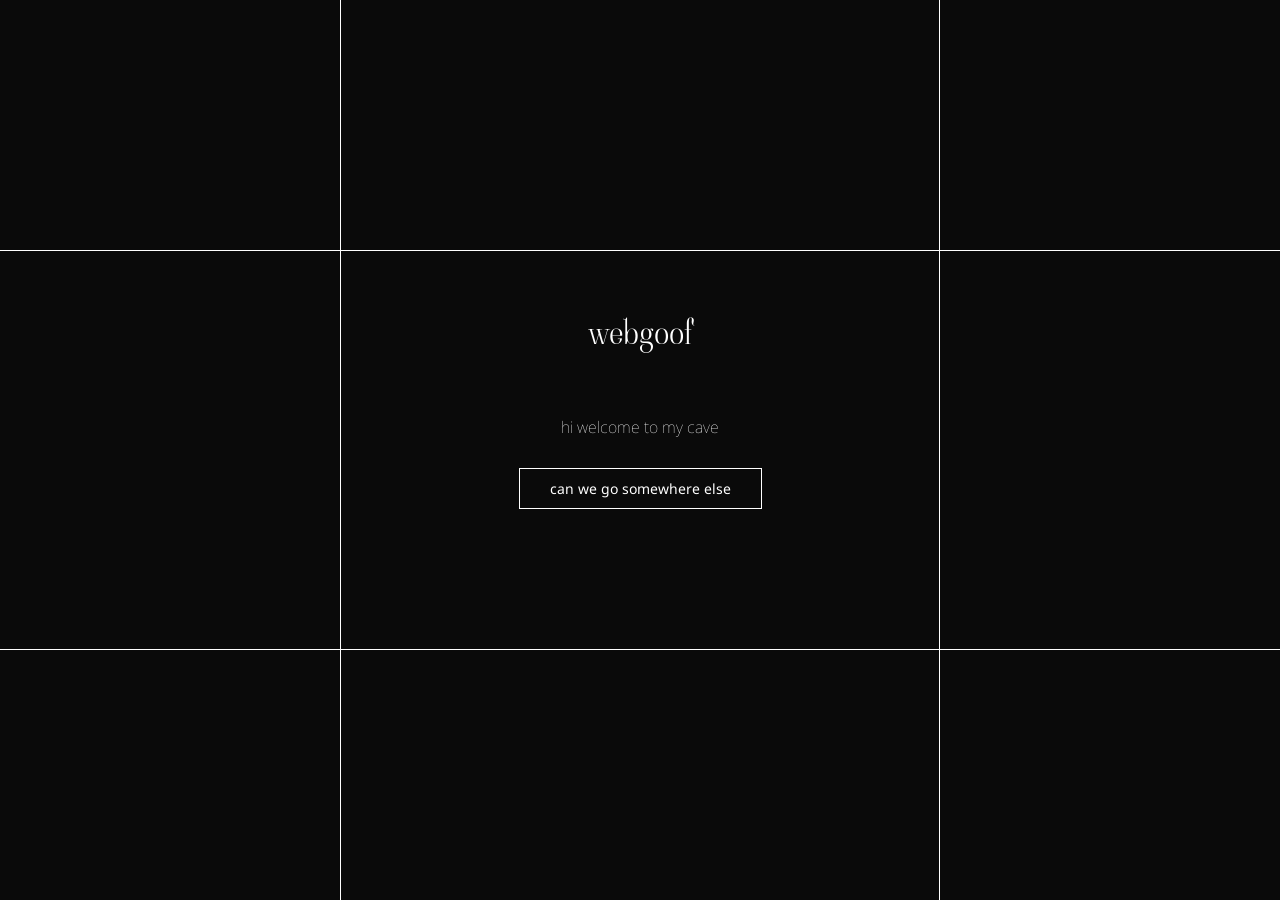
==== commit 70d564e7: "latest - epoll, accept4, nonblocking (except for large files)" ====
--- a/public/index.html
+++ b/public/index.html
@@ -14,9 +14,10 @@
             <h1>webgoof</h1>
         </header>
         <main>
-            <p>server is running</p>
-            <button id="testBtn">test</button>
+            <p>hi welcome to my cave</p>
+            <button id="button">can we go somewhere else</button>
             <p id="message"></p>
+            <button id="hidden-button">hi click me</button>
         </main>
     </div>
     <div class="lines">
--- a/public/css/style.css
+++ b/public/css/style.css
@@ -108,7 +108,7 @@
 
 #message {
     margin-top: 30px;
-    color: #666;
+    color: #818181;
     font-size: 14px;
     min-height: 20px;
 }
